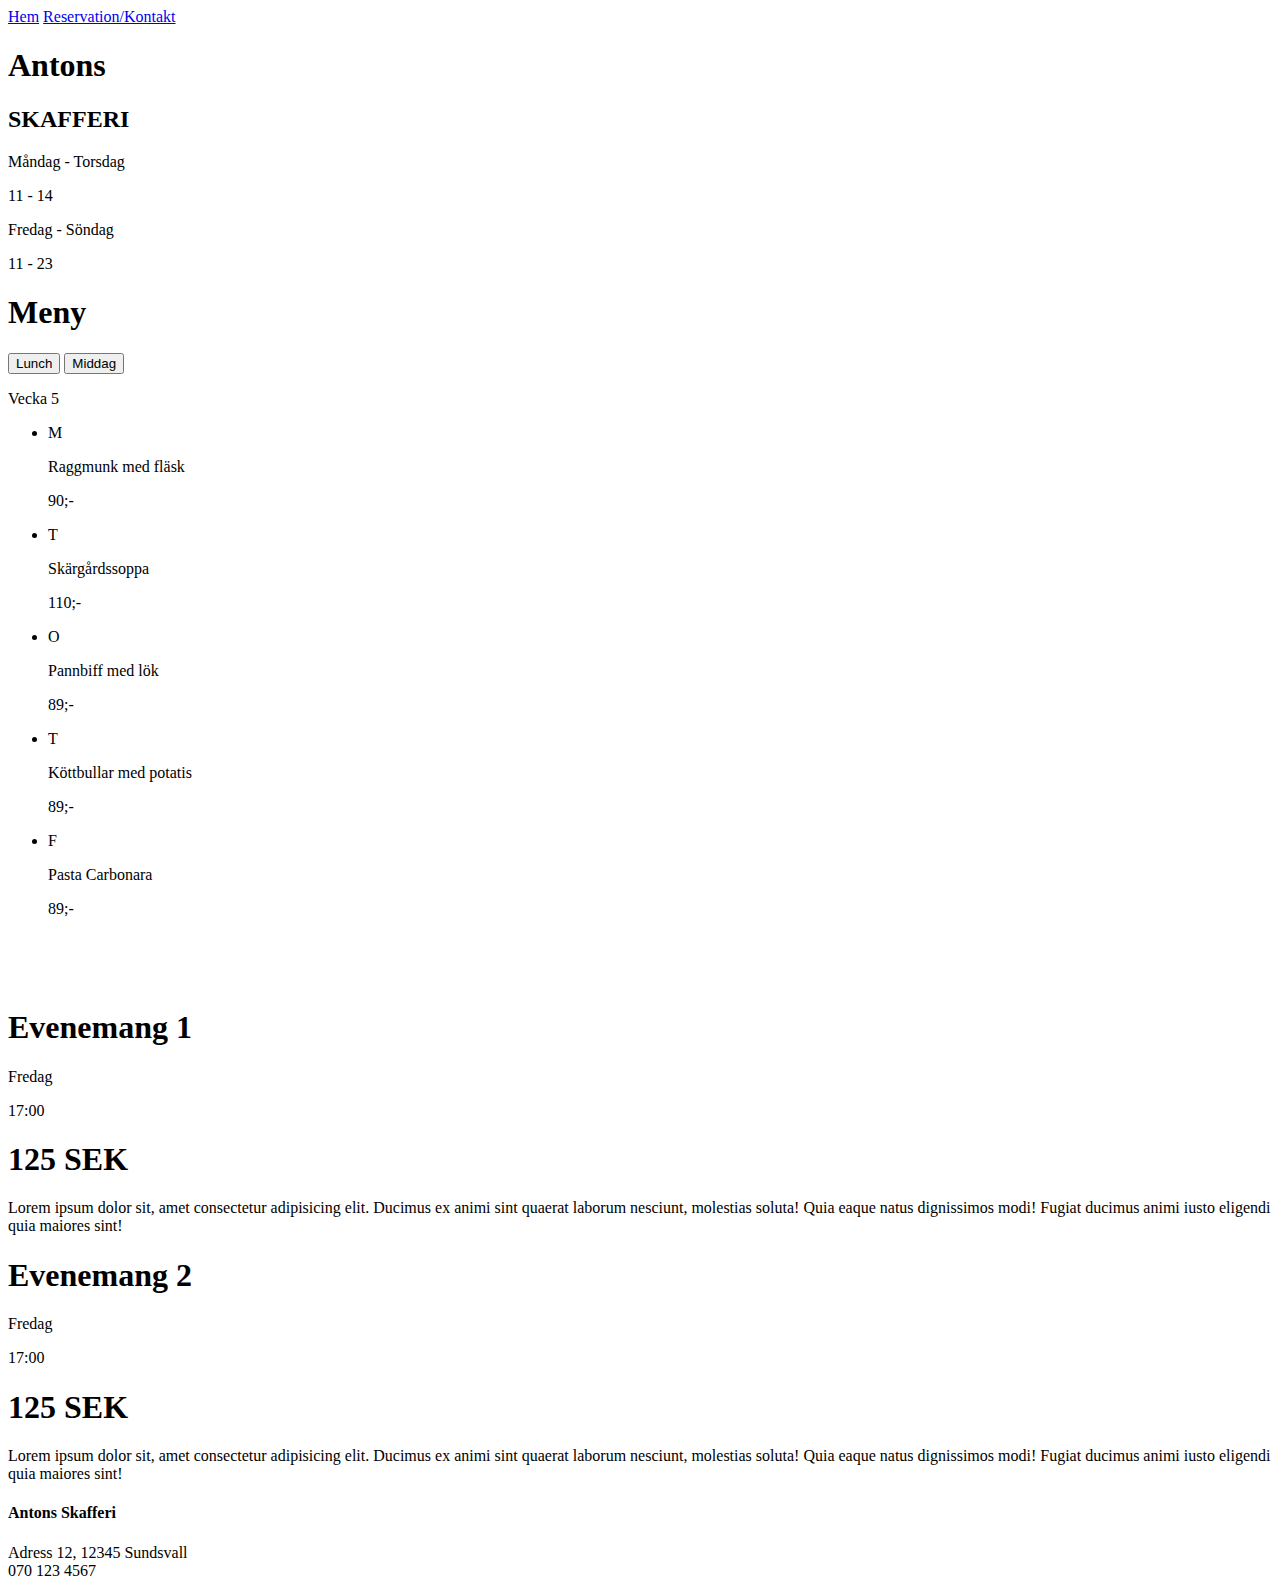
==== web/index.html @ 7980b4ae "About 50% complete." ====
<!DOCTYPE html>
<html lang="en">
    <head>
        <meta charset="UTF-8" />
        <meta name="viewport" content="width=device-width, initial-scale=1.0" />
        <meta http-equiv="X-UA-Compatible" content="ie=edge" />
        <link rel="stylesheet" href="./css/index.css" />
        <link rel="stylesheet" href="https://use.typekit.net/pdn3fnm.css" />
        <title>Antons Skafferi</title>
    </head>
    <body>
        <nav>
            <a href="#" class="nav-item">Hem</a>
            <a href="#" class="nav-item">Reservation/Kontakt</a>
        </nav>
        <header class="header">
            <div class="header-title-container">
                <div class="header-title">
                    <h1>Antons</h1>
                    <h2>SKAFFERI</h2>
                </div>
                <div class="header-open-hours">
                    <p class="header-open-hours-items">Måndag - Torsdag</p>
                    <p class="header-open-hours-items">11 - 14</p>
                    <p class="header-open-hours-items">Fredag - Söndag</p>
                    <p class="header-open-hours-items">11 - 23</p>
                </div>
            </div>
        </header>
        <main class="wrapper">
            <section class="menu-container">
                <div class="menu-card">
                    <h1 class="menu-title">
                        Meny
                    </h1>
                    <div class="menu-btn-container">
                        <button class="menu-btn menu-btn--active">Lunch</button>
                        <button class="menu-btn">Middag</button>
                    </div>
                    <p class="menu-week">Vecka 5</p>
                    <ul class="menu-item-list">
                        <li class="menu-item menu-item--past">
                            <p class="menu-day">M</p>
                            <p class="menu-course">Raggmunk med fläsk</p>
                            <p class="menu-price">90;-</p>
                        </li>
                        <li class="menu-item menu-item--past">
                            <p class="menu-day">T</p>
                            <p class="menu-course">Skärgårdssoppa</p>
                            <p class="menu-price">110;-</p>
                        </li>
                        <li class="menu-item menu-item--past">
                            <p class="menu-day">O</p>
                            <p class="menu-course">Pannbiff med lök</p>
                            <p class="menu-price">89;-</p>
                        </li>
                        <li class="menu-item menu-item--current">
                            <p class="menu-day">T</p>
                            <p class="menu-course">Köttbullar med potatis</p>
                            <p class="menu-price">89;-</p>
                        </li>
                        <li class="menu-item menu-item--coming">
                            <p class="menu-day">F</p>
                            <p class="menu-course">Pasta Carbonara</p>
                            <p class="menu-price">89;-</p>
                        </li>
                    </ul>
                </div>
                <img
                    src="images/img-meatballs.jpg"
                    alt=""
                    class="card-image"
                    id="menu-image"
                />
            </section>
            <section class="event-container">
                <img
                    src="images/img-event.jpeg"
                    alt=""
                    class="card-image"
                    id="event-image"
                />
                <div class="event-card">
                    <div class="event-card-top">
                        <img src="" alt="" />
                        <h1 class="event-title event-title--active">
                            Evenemang 1
                        </h1>
                        <div class="event-date-time">
                            <p>Fredag</p>
                            <p>17:00</p>
                        </div>
                        <h1 class="event-price">125 SEK</h1>
                        <p class="event-description">
                            Lorem ipsum dolor sit, amet consectetur adipisicing
                            elit. Ducimus ex animi sint quaerat laborum
                            nesciunt, molestias soluta! Quia eaque natus
                            dignissimos modi! Fugiat ducimus animi iusto
                            eligendi quia maiores sint!
                        </p>
                    </div>
                    <div class="event-card-bottom">
                        <h1 class="event-title event-title--active">
                            Evenemang 2
                        </h1>
                        <div class="event-date-time">
                            <p>Fredag</p>
                            <p>17:00</p>
                        </div>
                        <h1 class="event-price">125 SEK</h1>
                        <p class="event-description">
                            Lorem ipsum dolor sit, amet consectetur adipisicing
                            elit. Ducimus ex animi sint quaerat laborum
                            nesciunt, molestias soluta! Quia eaque natus
                            dignissimos modi! Fugiat ducimus animi iusto
                            eligendi quia maiores sint!
                        </p>
                    </div>
                </div>
            </section>
        </main>
        <footer>
            <h4>Antons Skafferi</h4>
            <div class="footer-cols">
                <div class="footer-addr">
                    Adress 12, 12345 Sundsvall
                </div>
                <div class="footer-tel">
                    070 123 4567
                </div>
            </div>
        </footer>
    </body>
</html>
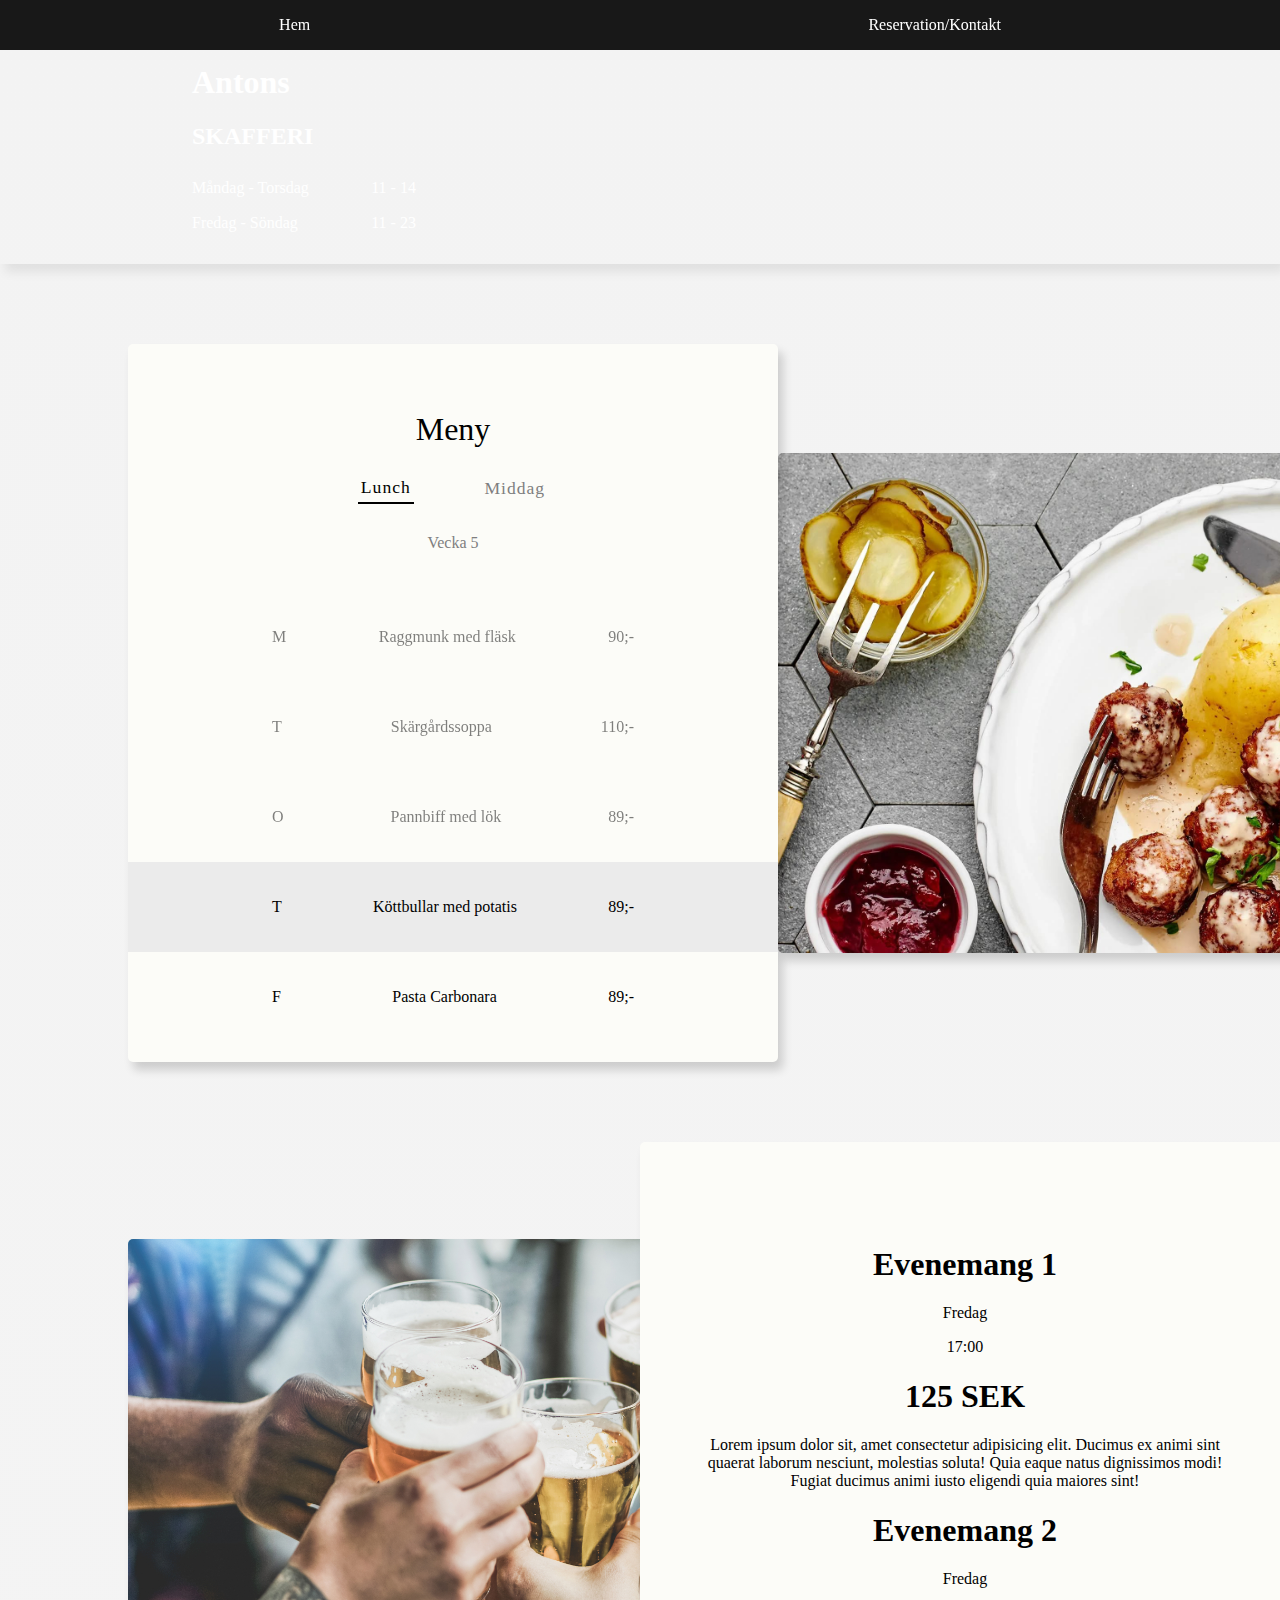
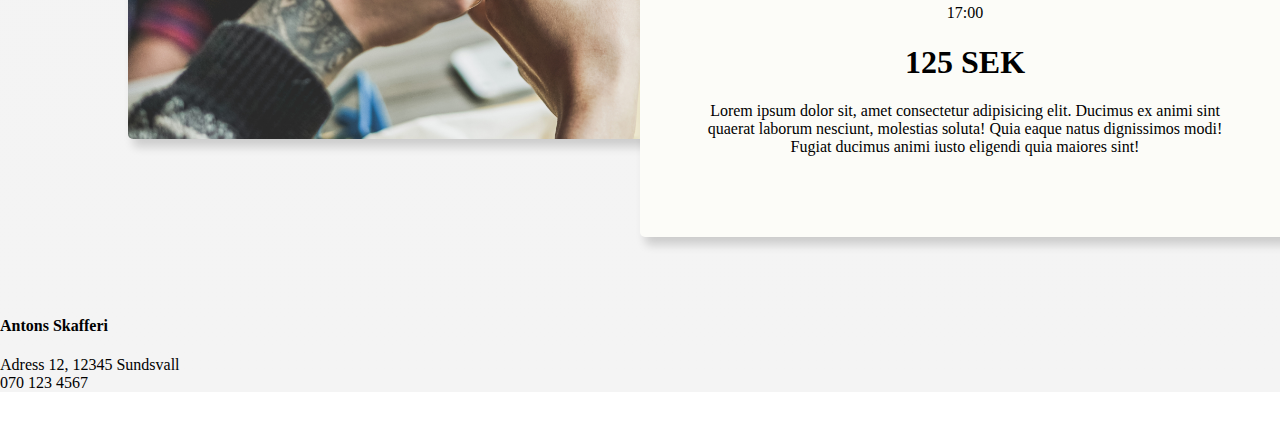
==== commit 8b6b097e: "Changed folder" ====
--- a/web/index.html
+++ b/web/index.html
@@ -4,7 +4,7 @@
         <meta charset="UTF-8" />
         <meta name="viewport" content="width=device-width, initial-scale=1.0" />
         <meta http-equiv="X-UA-Compatible" content="ie=edge" />
-        <link rel="stylesheet" href="./css/index.css" />
+        <link rel="stylesheet" href="resources/css/index.css" />
         <link rel="stylesheet" href="https://use.typekit.net/pdn3fnm.css" />
         <title>Antons Skafferi</title>
     </head>
@@ -67,7 +67,7 @@
                     </ul>
                 </div>
                 <img
-                    src="images/img-meatballs.jpg"
+                    src="resources/images/img-meatballs.jpg"
                     alt=""
                     class="card-image"
                     id="menu-image"
@@ -75,7 +75,7 @@
             </section>
             <section class="event-container">
                 <img
-                    src="images/img-event.jpeg"
+                    src="resources/images/img-event.jpeg"
                     alt=""
                     class="card-image"
                     id="event-image"
--- a/web/resources/css/index.css
+++ b/web/resources/css/index.css
@@ -0,0 +1,177 @@
+* {
+    font-family: itc-american-typewriter, serif;
+}
+
+body {
+    margin: 0;
+    padding: 0;
+    background-image: linear-gradient(to bottom, #f3f3f3, #f4f4f4);
+    scroll-behavior: smooth;
+}
+
+ul {
+    margin: 0;
+    padding: 0;
+}
+
+a,
+a:hover,
+a:visited {
+    color: white;
+    text-decoration: none;
+}
+
+a,
+li {
+    list-style: none;
+}
+
+/* Navigation Bar */
+
+nav {
+    display: flex;
+    justify-content: space-evenly;
+    background-color: hsla(0, 0%, 0%, 0.9);
+    position: fixed;
+    height: 50px;
+    top: 0;
+    width: 100%;
+}
+
+.nav-item {
+    color: white;
+    margin: auto;
+}
+
+/* Header */
+
+.header {
+    background-image: url(../images/img-header.jpeg);
+    background-size: cover;
+    background-repeat: no-repeat;
+    background-position: center;
+    margin-top: -50px;
+    padding-bottom: 10px;
+    box-shadow: 5px 8px 10px hsla(0, 0%, 0%, 0.08);
+}
+
+.header-title-container {
+    margin: 1% 15%;
+}
+
+.header-title,
+.header-open-hours {
+    color: white;
+}
+
+.header-title {
+    padding-top: 80px;
+}
+
+.header-open-hours {
+    display: grid;
+    grid-template-columns: 20% 50%;
+}
+
+.header-open-hours-items {
+    margin: auto 0;
+    padding: 2% 0;
+}
+
+/* MAIN */
+
+.wrapper {
+    margin: 5% 10%;
+}
+
+.menu-container {
+    display: grid;
+    grid-template-columns: 650px auto;
+    margin: 80px auto;
+}
+
+.menu-card {
+    background-color: #fcfcf8;
+    box-shadow: 5px 8px 10px hsla(0, 0%, 0%, 0.16);
+    padding: 20px 0;
+    border-radius: 5px;
+}
+
+.menu-title {
+    text-align: center;
+    font-weight: 500;
+    font-style: normal;
+    padding-top: 25px;
+}
+
+.menu-btn {
+    padding: 1%;
+    background-color: transparent;
+    border: none;
+    letter-spacing: 1px;
+    font-size: 1.1em;
+    cursor: pointer;
+    color: #7f7f7f;
+}
+
+.menu-btn--active {
+    border-bottom: 2px solid black;
+    color: black;
+}
+
+.menu-btn-container {
+    display: flex;
+    justify-content: space-evenly;
+    padding: 5px 25%;
+    text-align: center;
+}
+
+.menu-week {
+    text-align: center;
+    color: #7f7f7f;
+    padding: 25px 0 40px 0;
+    margin: 0;
+}
+
+.menu-item {
+    display: flex;
+    justify-content: space-between;
+    padding: 20px 9rem;
+}
+
+.menu-item--past {
+    opacity: 0.5;
+}
+
+.menu-item--current {
+    background-color: #ebebeb;
+}
+
+.card-image {
+    margin: auto 0;
+    z-index: -1;
+    height: 500px;
+
+    box-shadow: 5px 8px 10px hsla(0, 0%, 0%, 0.16);
+    border-radius: 5px;
+}
+
+/* EVENT */
+
+.event-container {
+    display: grid;
+    grid-template-columns: 50% 650px;
+    grid-auto-flow: dense;
+    margin: 80px auto;
+}
+
+#event-image {
+}
+
+.event-card {
+    text-align: center;
+    background-color: #fcfcf8;
+    box-shadow: 5px 8px 10px hsla(0, 0%, 0%, 0.16);
+    padding: 10%;
+    border-radius: 5px;
+}
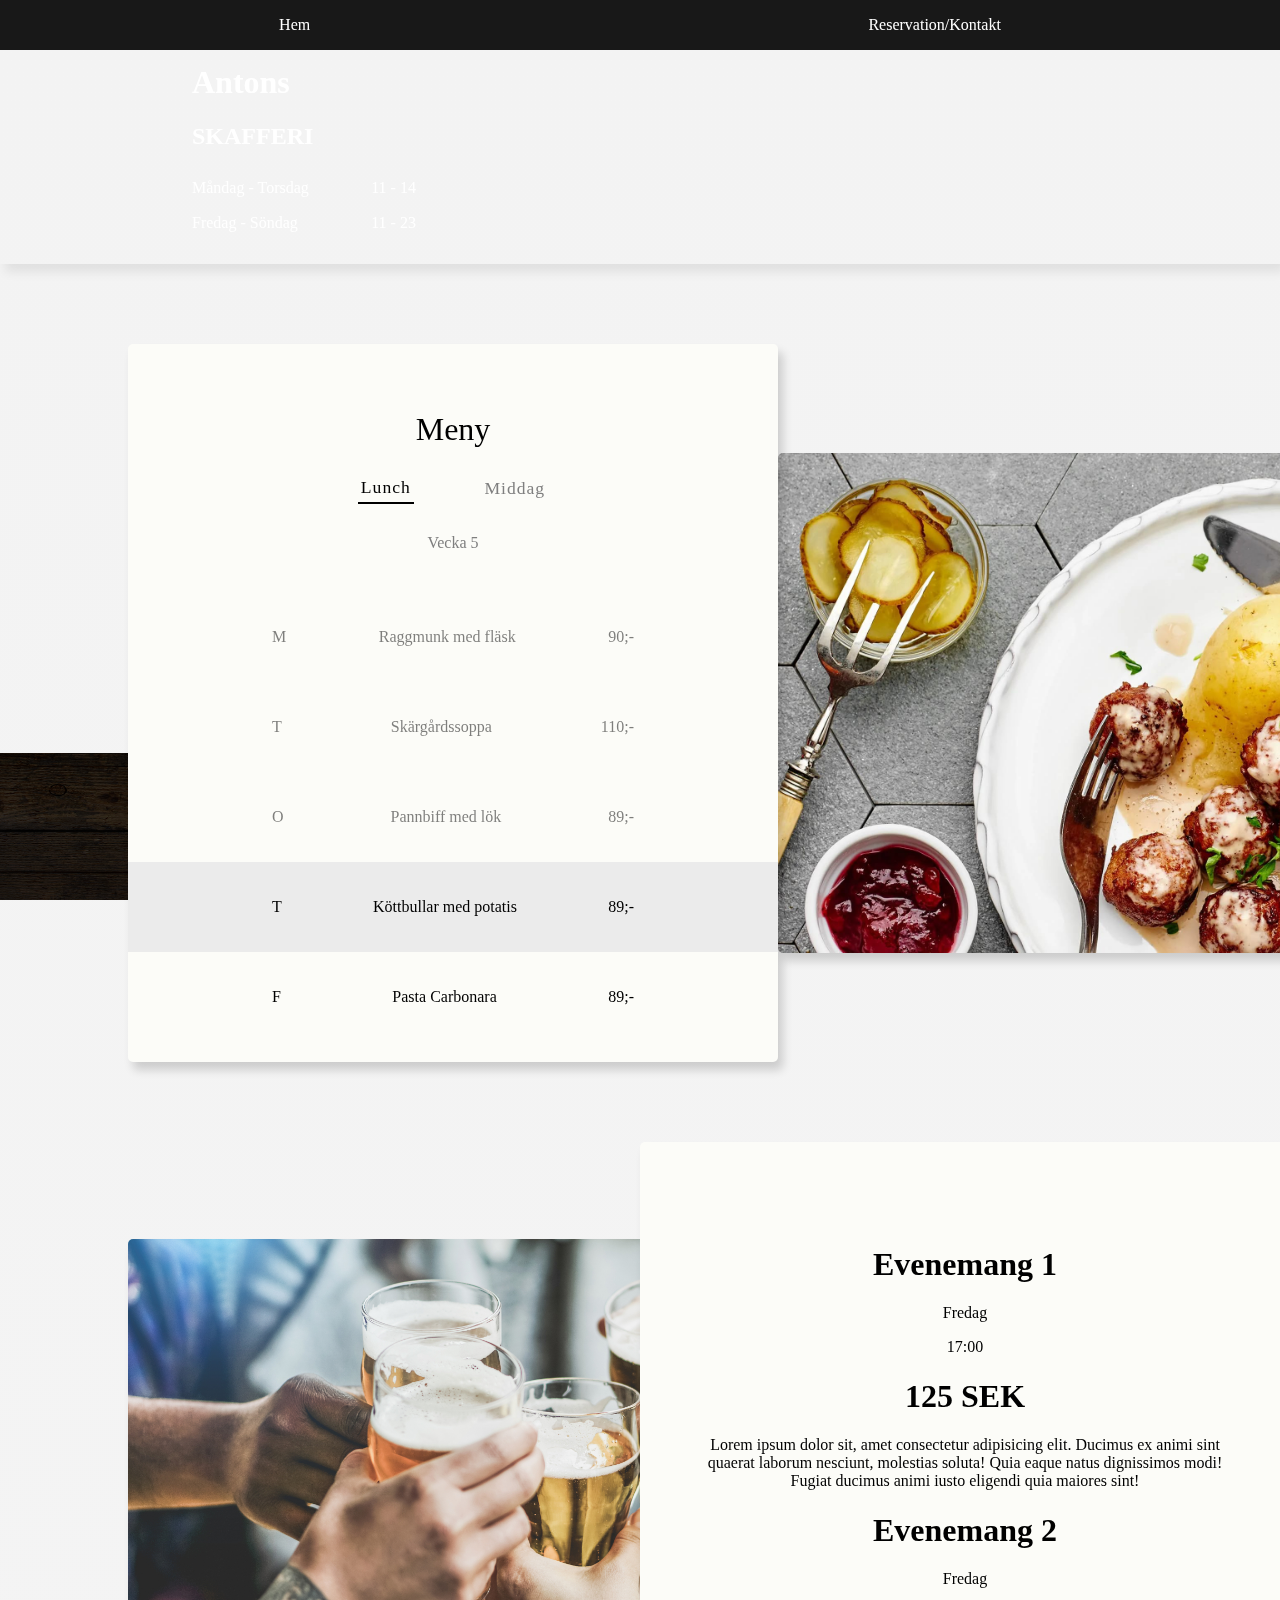
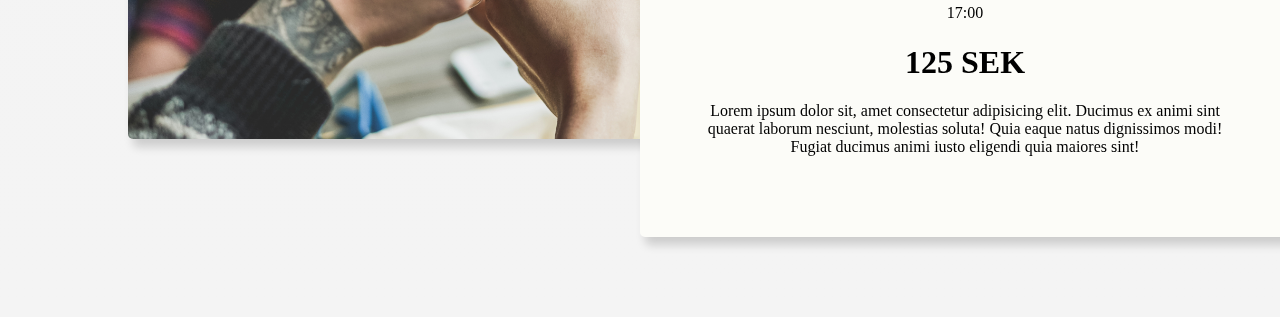
==== commit 34fac77c: "optional" ====
--- a/web/index.html
+++ b/web/index.html
@@ -120,13 +120,15 @@
             </section>
         </main>
         <footer>
-            <h4>Antons Skafferi</h4>
-            <div class="footer-cols">
-                <div class="footer-addr">
-                    Adress 12, 12345 Sundsvall
-                </div>
-                <div class="footer-tel">
-                    070 123 4567
+            <div class="footer-overlay">
+                <h4>Antons Skafferi</h4>
+                <div class="footer-cols">
+                    <div class="footer-addr">
+                        Adress 12, 12345 Sundsvall
+                    </div>
+                    <div class="footer-tel">
+                        070 123 4567
+                    </div>
                 </div>
             </div>
         </footer>
--- a/web/resources/css/index.css
+++ b/web/resources/css/index.css
@@ -175,3 +175,23 @@
     padding: 10%;
     border-radius: 5px;
 }
+
+/* FOOTER */
+
+footer {
+    position: fixed;
+    z-index: -2;
+    bottom:0;
+    width: 100%;
+    background-image: url(../images/img-footer.jpeg);
+    background-size: cover;
+    background-repeat: no-repeat;
+    background-position: center;
+}
+
+.footer-overlay{
+    color: white;
+    text-align: center;
+    padding: 25px 0;
+    background-color: hsla(0, 0%, 0%, 0.75);
+}
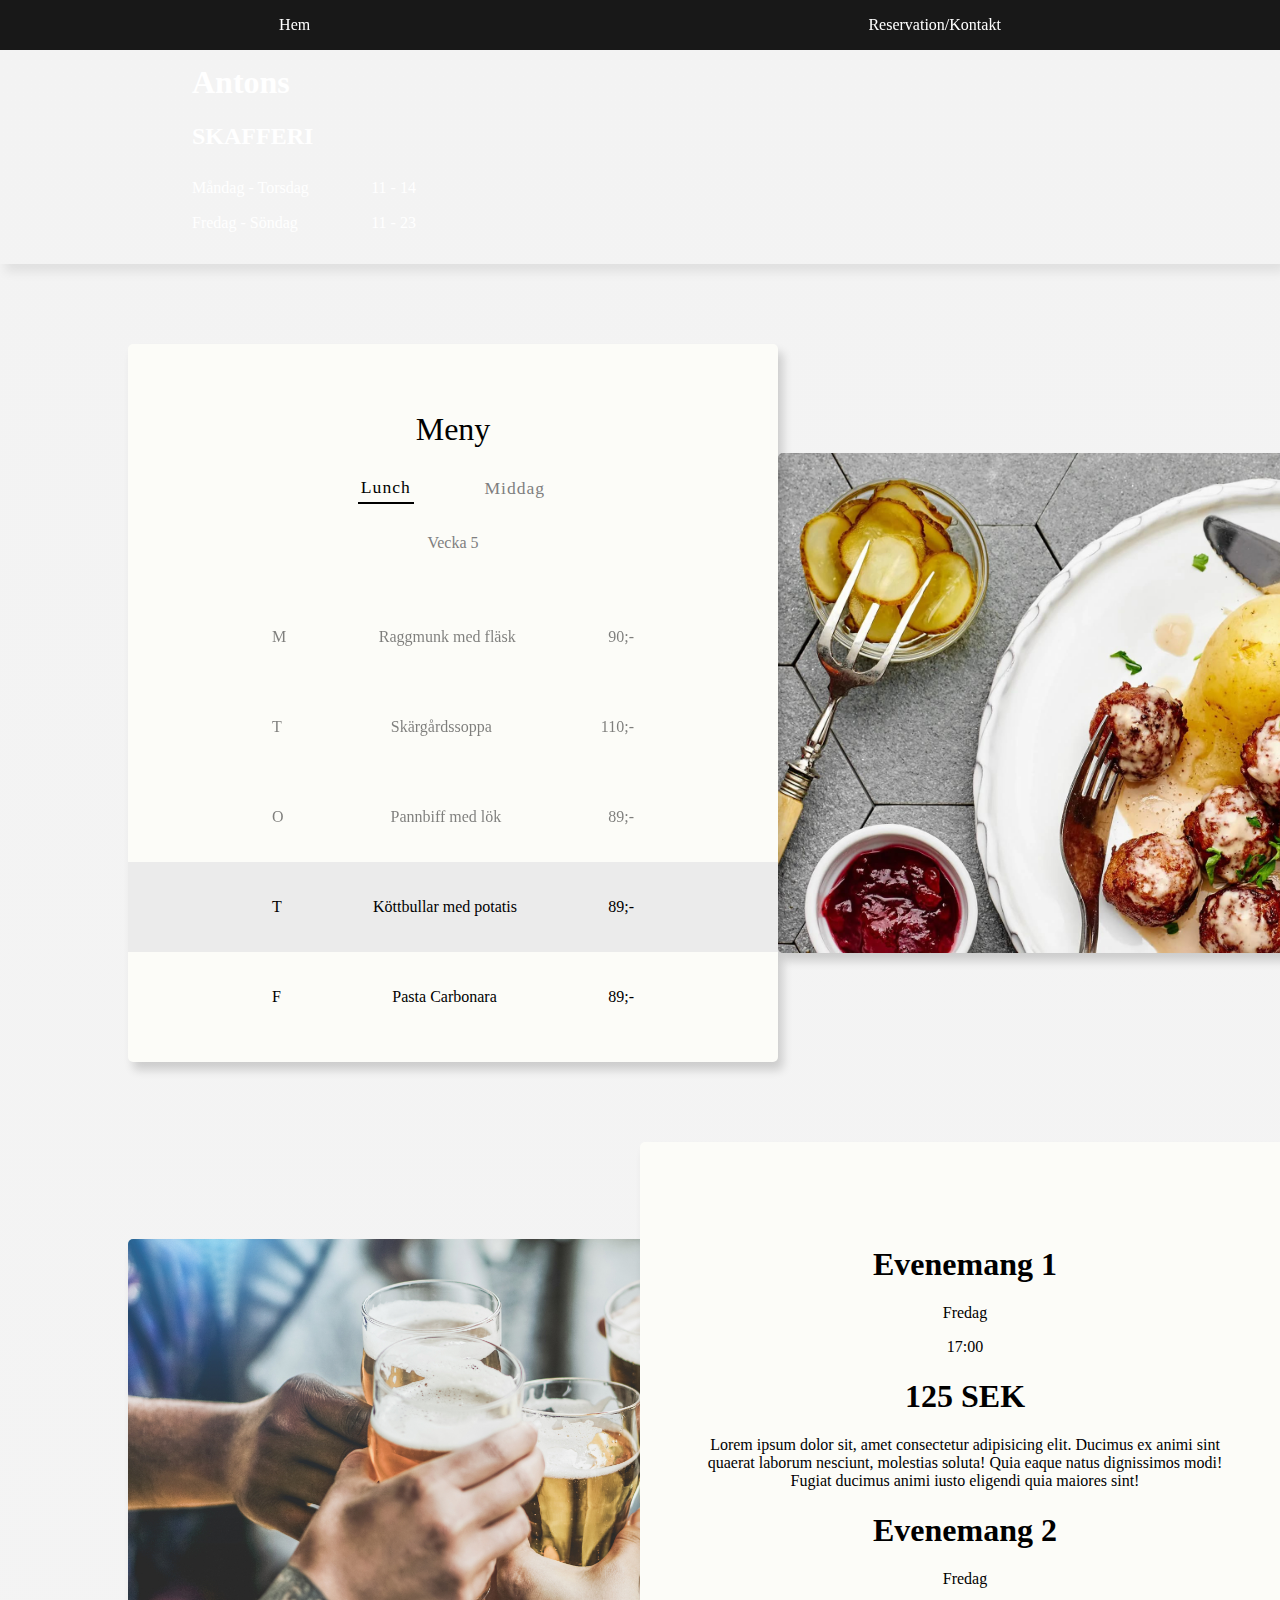
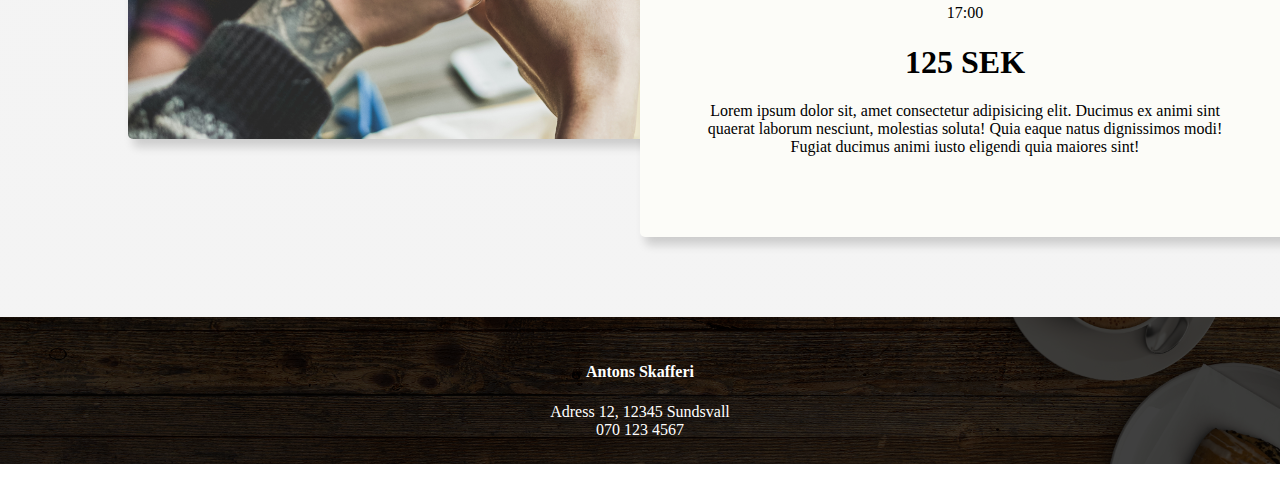
==== commit cd53b19f: "upd" ====
--- a/web/index.html
+++ b/web/index.html
@@ -11,7 +11,7 @@
     <body>
         <nav>
             <a href="#" class="nav-item">Hem</a>
-            <a href="#" class="nav-item">Reservation/Kontakt</a>
+            <a href="/reservation" class="nav-item">Reservation/Kontakt</a>
         </nav>
         <header class="header">
             <div class="header-title-container">
--- a/web/resources/css/index.css
+++ b/web/resources/css/index.css
@@ -179,8 +179,6 @@
 /* FOOTER */
 
 footer {
-    position: fixed;
-    z-index: -2;
     bottom:0;
     width: 100%;
     background-image: url(../images/img-footer.jpeg);
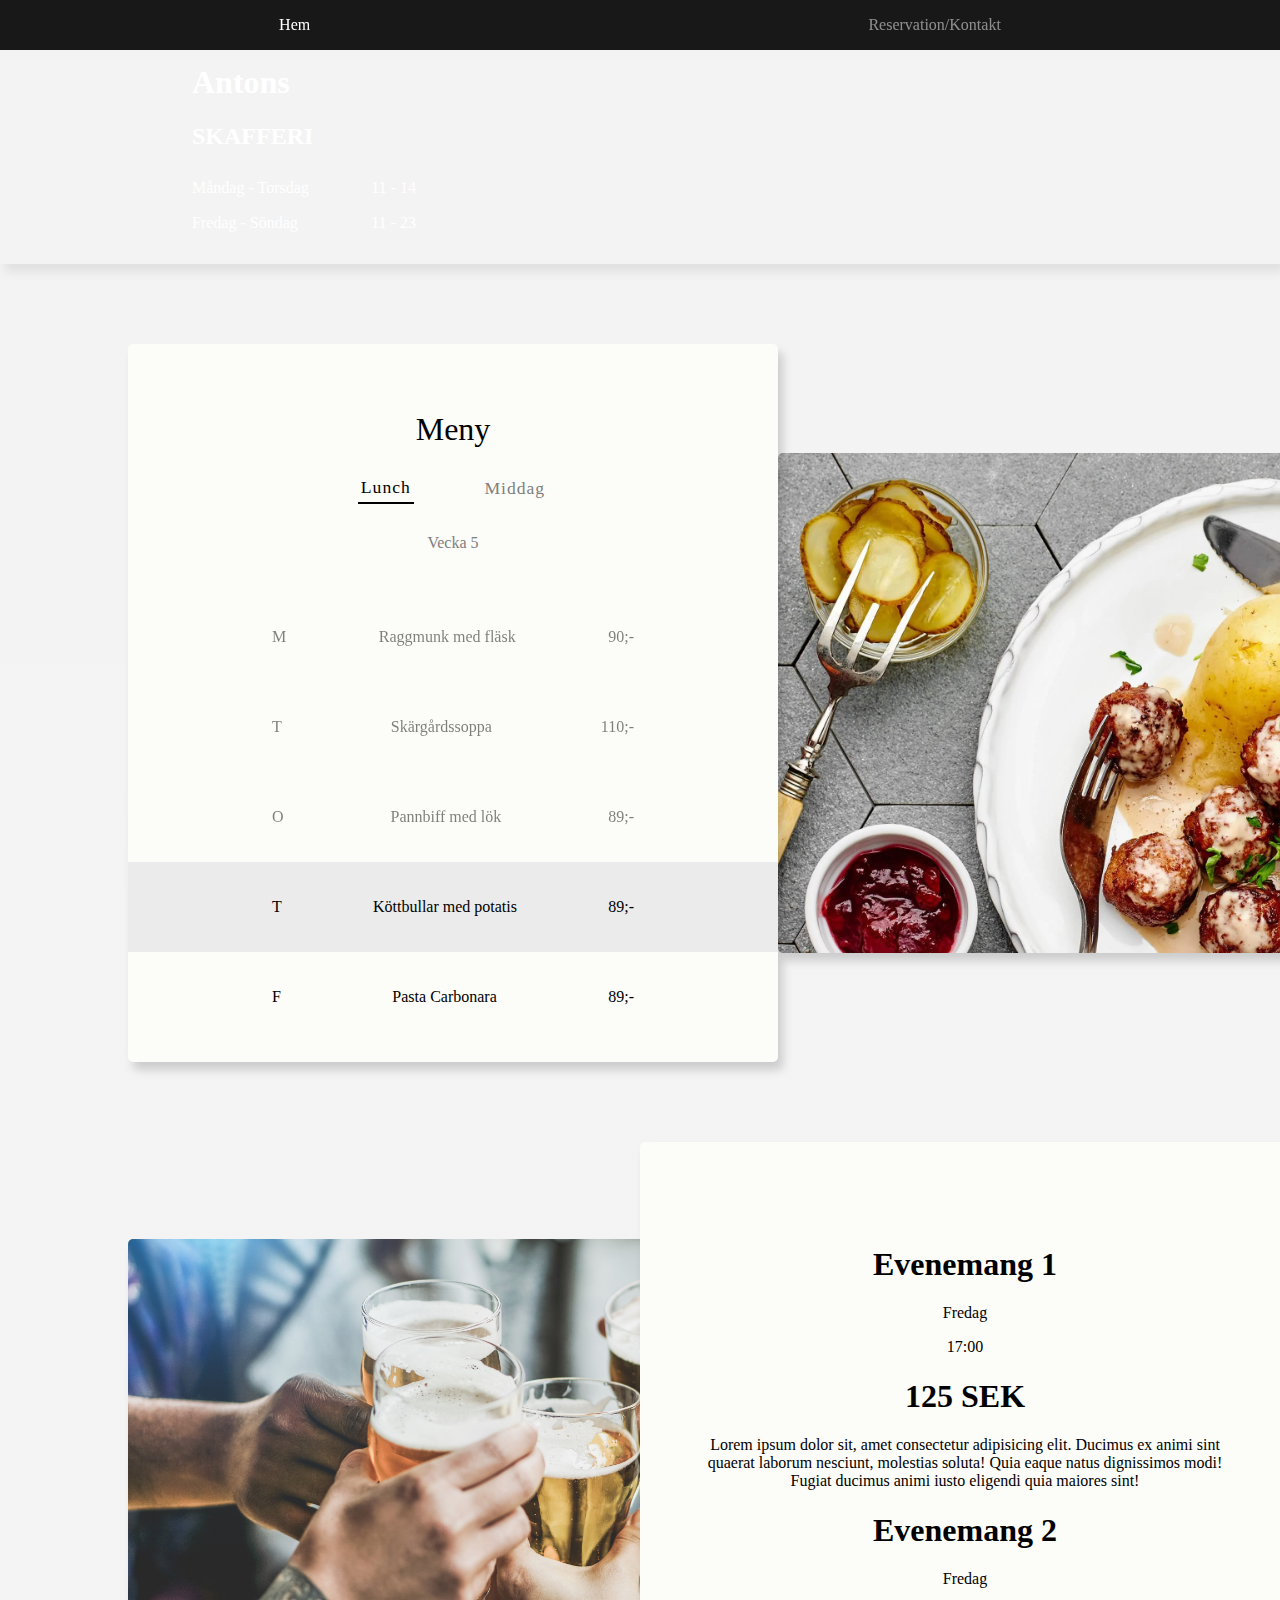
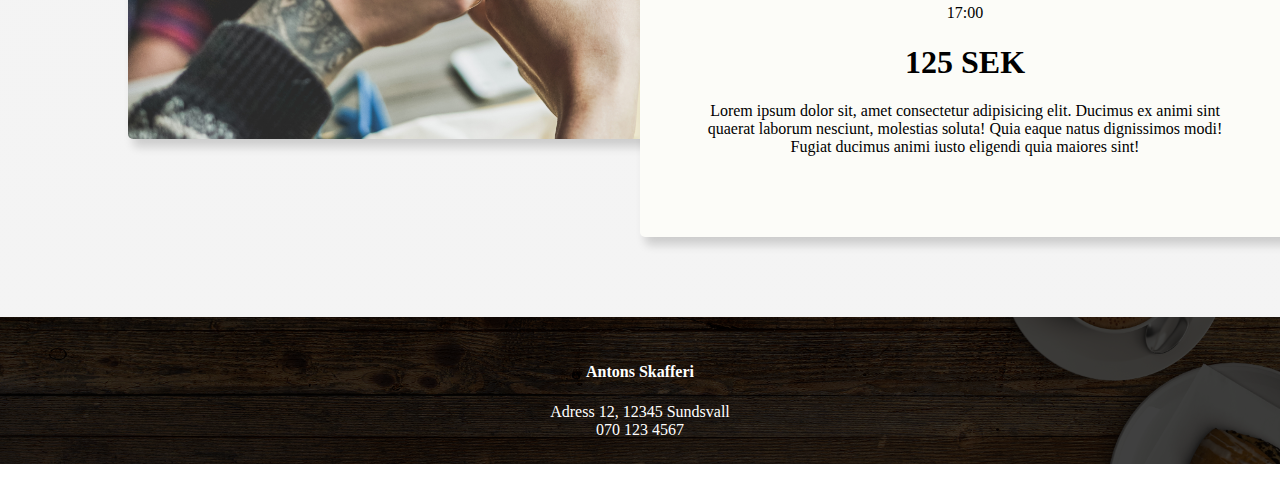
==== commit 8d76a58e: "Reservation page complete." ====
--- a/web/index.html
+++ b/web/index.html
@@ -10,8 +10,8 @@
     </head>
     <body>
         <nav>
-            <a href="#" class="nav-item">Hem</a>
-            <a href="/reservation" class="nav-item">Reservation/Kontakt</a>
+            <a href="./index.html" class="nav-item nav-item--active">Hem</a>
+            <a href="./reservation.html" class="nav-item">Reservation/Kontakt</a>
         </nav>
         <header class="header">
             <div class="header-title-container">
--- a/web/resources/css/index.css
+++ b/web/resources/css/index.css
@@ -41,6 +41,16 @@
 .nav-item {
     color: white;
     margin: auto;
+    opacity:0.5;
+    transition: 0.1s ease-in-out;
+}
+
+.nav-item:hover{
+    opacity: 1;
+}
+
+.nav-item--active{
+    opacity: 1;
 }
 
 /* Header */
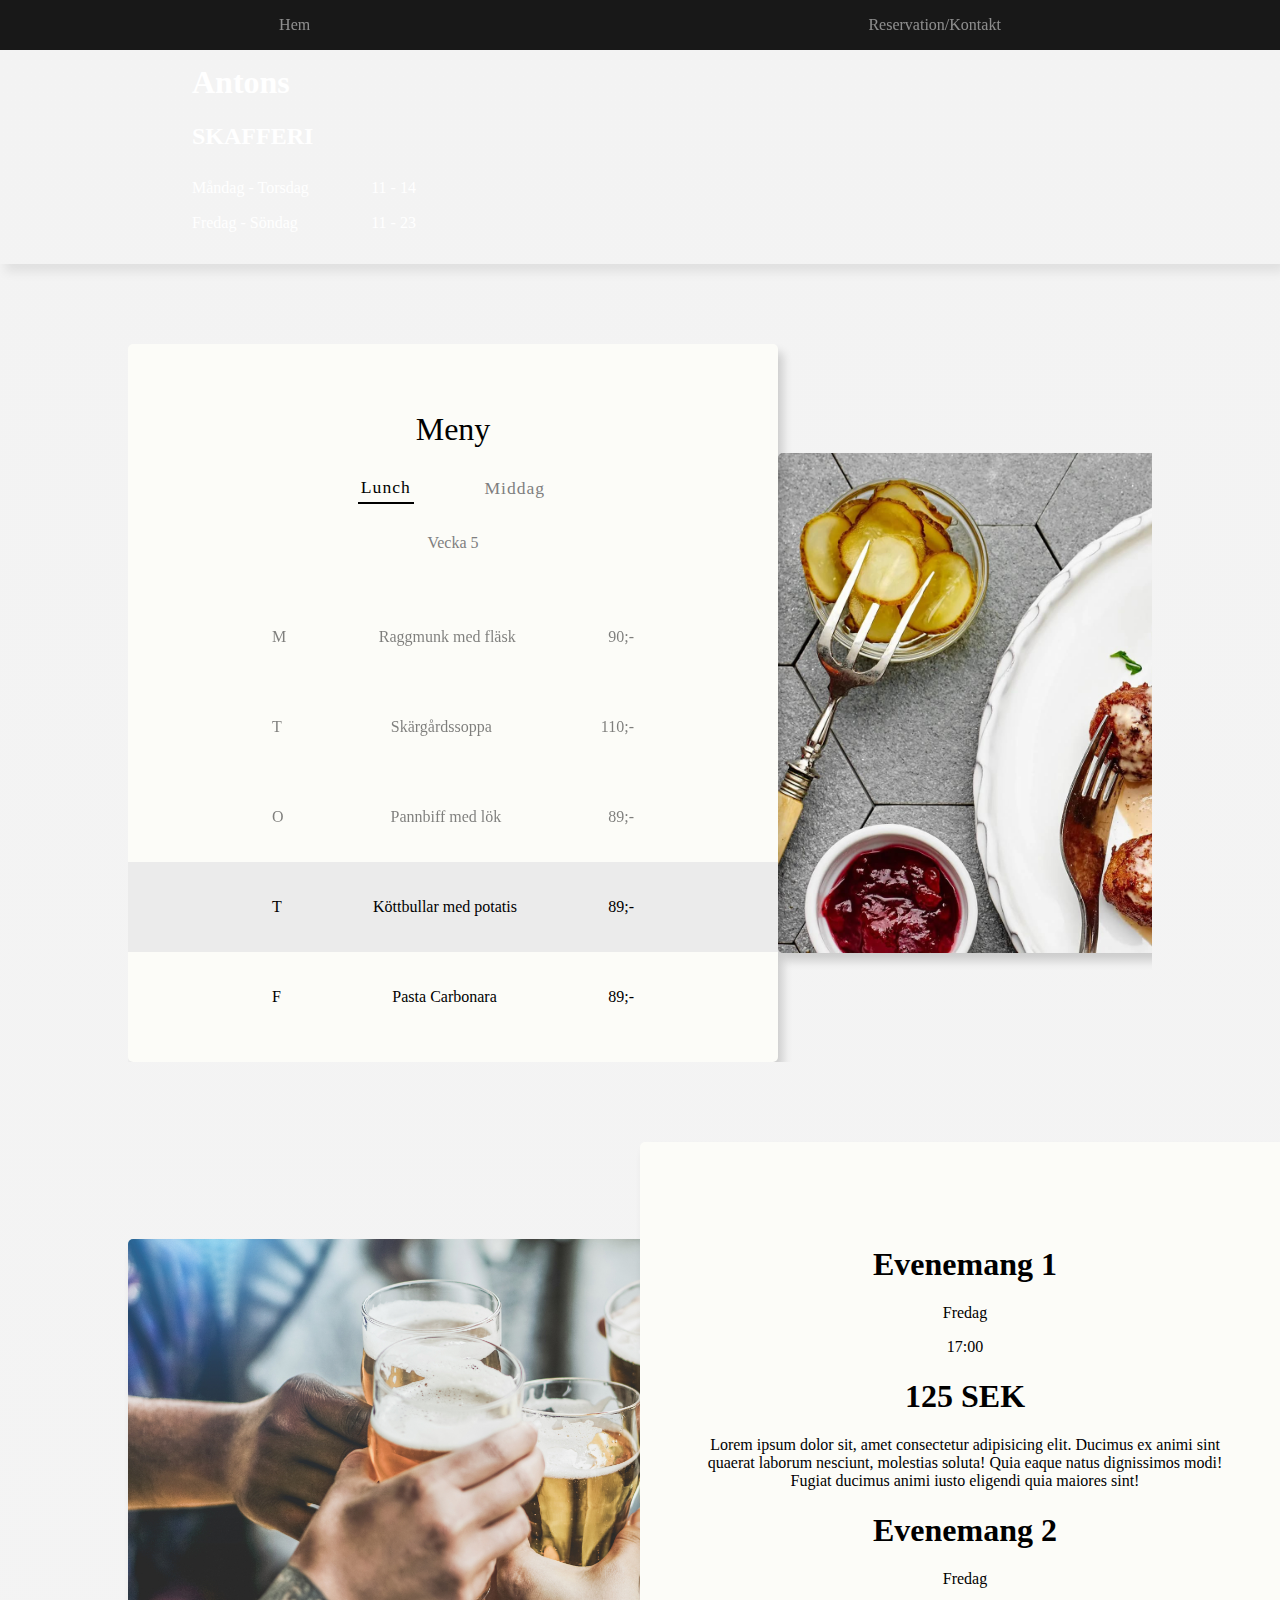
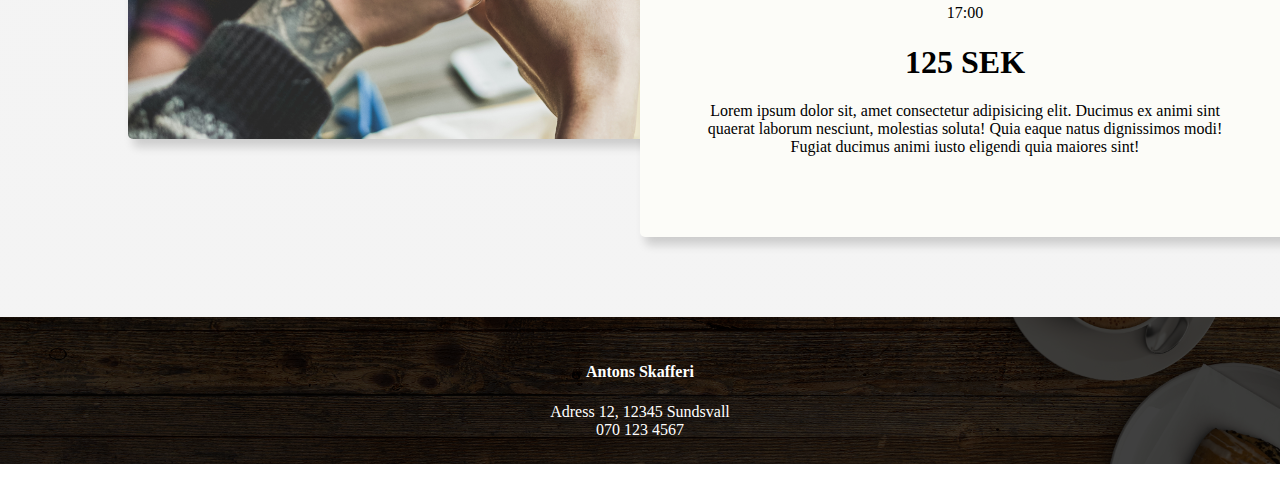
==== commit 8d675cb4: "updated" ====
--- a/web/index.html
+++ b/web/index.html
@@ -10,8 +10,8 @@
     </head>
     <body>
         <nav>
-            <a href="./index.html" class="nav-item nav-item--active">Hem</a>
-            <a href="./reservation.html" class="nav-item">Reservation/Kontakt</a>
+            <a href="#" class="nav-item">Hem</a>
+            <a href="/reservation" class="nav-item">Reservation/Kontakt</a>
         </nav>
         <header class="header">
             <div class="header-title-container">
@@ -25,6 +25,8 @@
                     <p class="header-open-hours-items">Fredag - Söndag</p>
                     <p class="header-open-hours-items">11 - 23</p>
                 </div>
+
+                
             </div>
         </header>
         <main class="wrapper">
--- a/web/resources/css/index.css
+++ b/web/resources/css/index.css
@@ -98,6 +98,7 @@
     display: grid;
     grid-template-columns: 650px auto;
     margin: 80px auto;
+    overflow: hidden;
 }
 
 .menu-card {
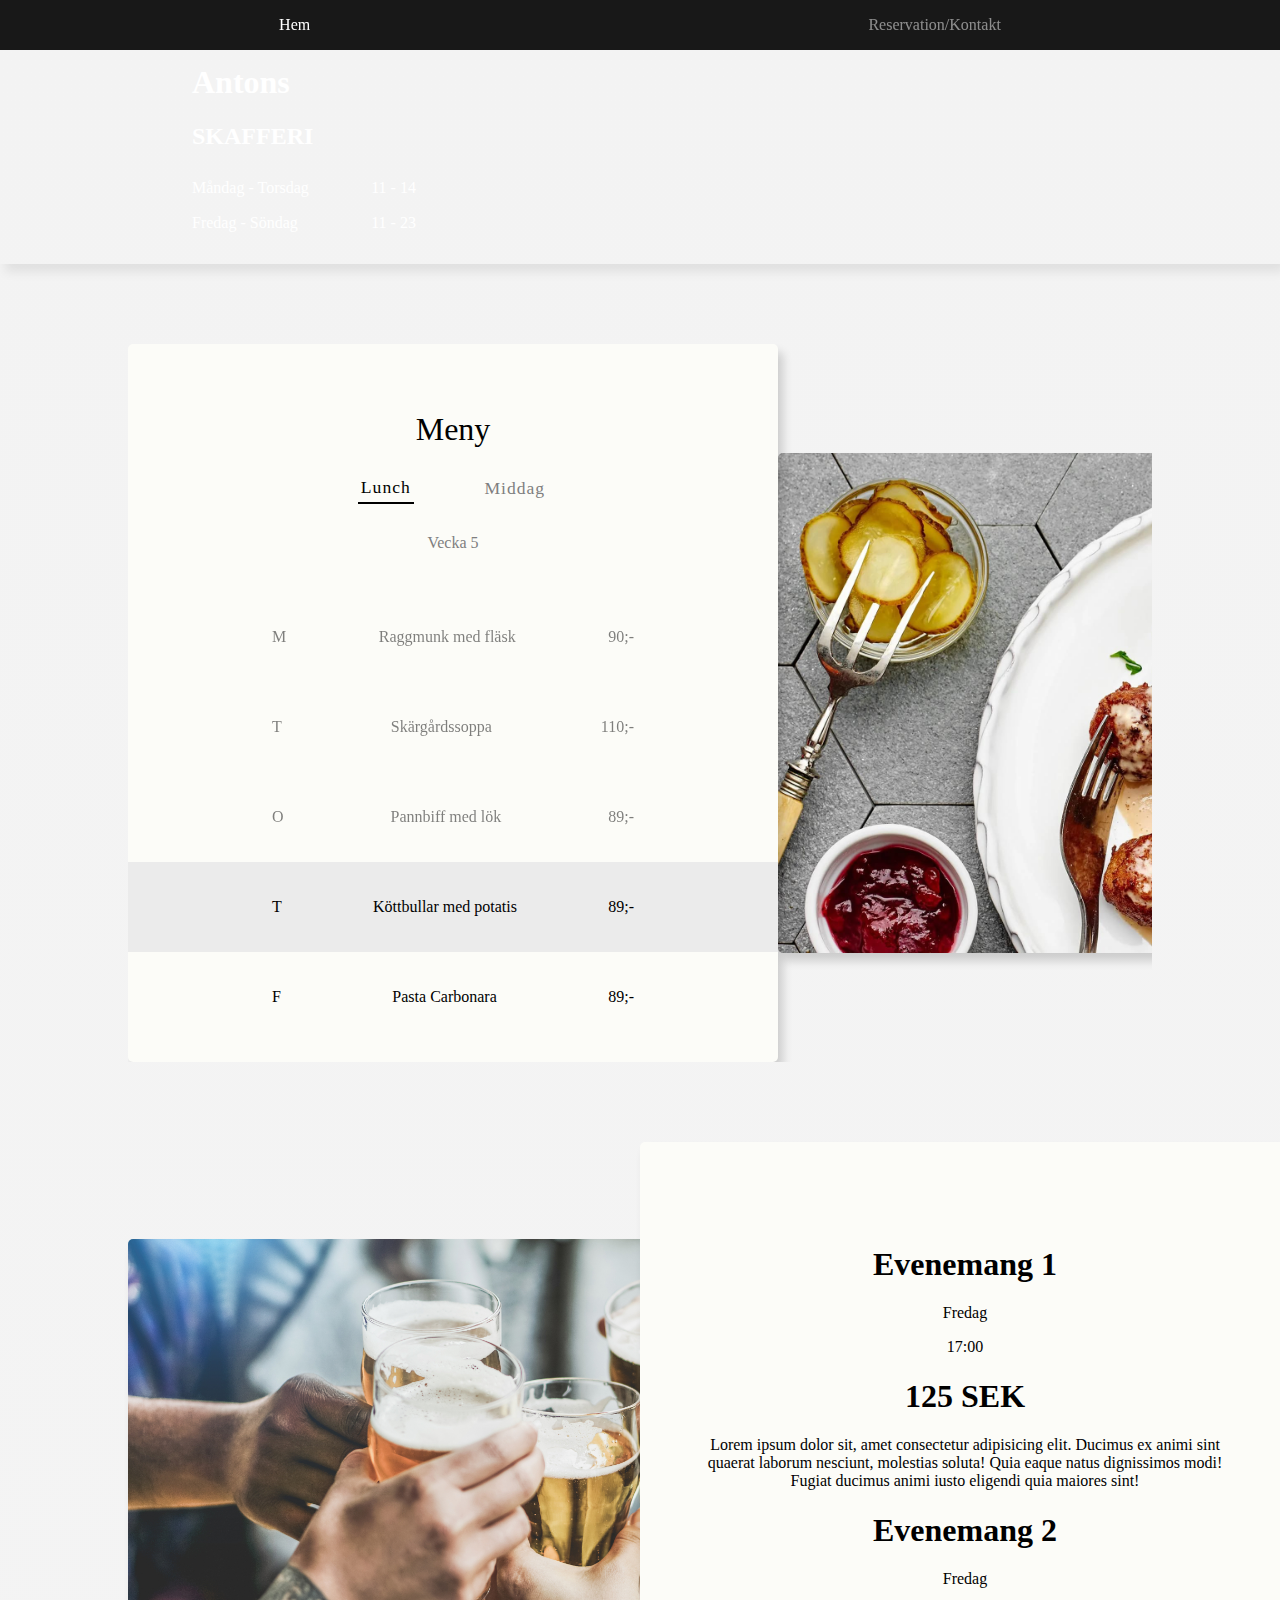
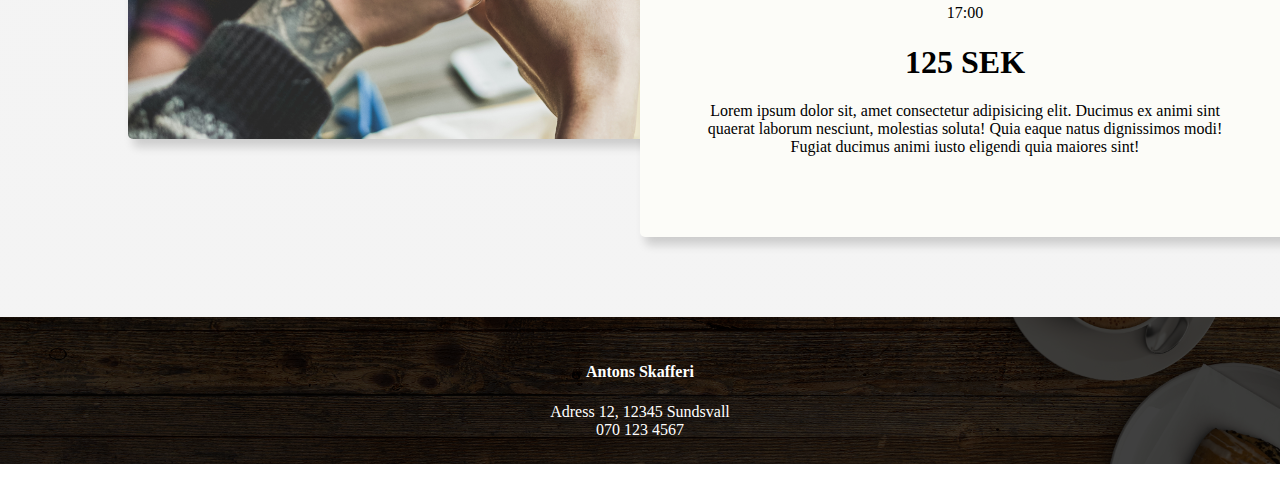
==== commit ec9c9b16: "Added href" ====
--- a/web/index.html
+++ b/web/index.html
@@ -10,8 +10,8 @@
     </head>
     <body>
         <nav>
-            <a href="#" class="nav-item">Hem</a>
-            <a href="/reservation" class="nav-item">Reservation/Kontakt</a>
+            <a href="./index.html" class="nav-item nav-item--active">Hem</a>
+            <a href="./reservation.html" class="nav-item">Reservation/Kontakt</a>
         </nav>
         <header class="header">
             <div class="header-title-container">
@@ -25,8 +25,6 @@
                     <p class="header-open-hours-items">Fredag - Söndag</p>
                     <p class="header-open-hours-items">11 - 23</p>
                 </div>
-
-                
             </div>
         </header>
         <main class="wrapper">
